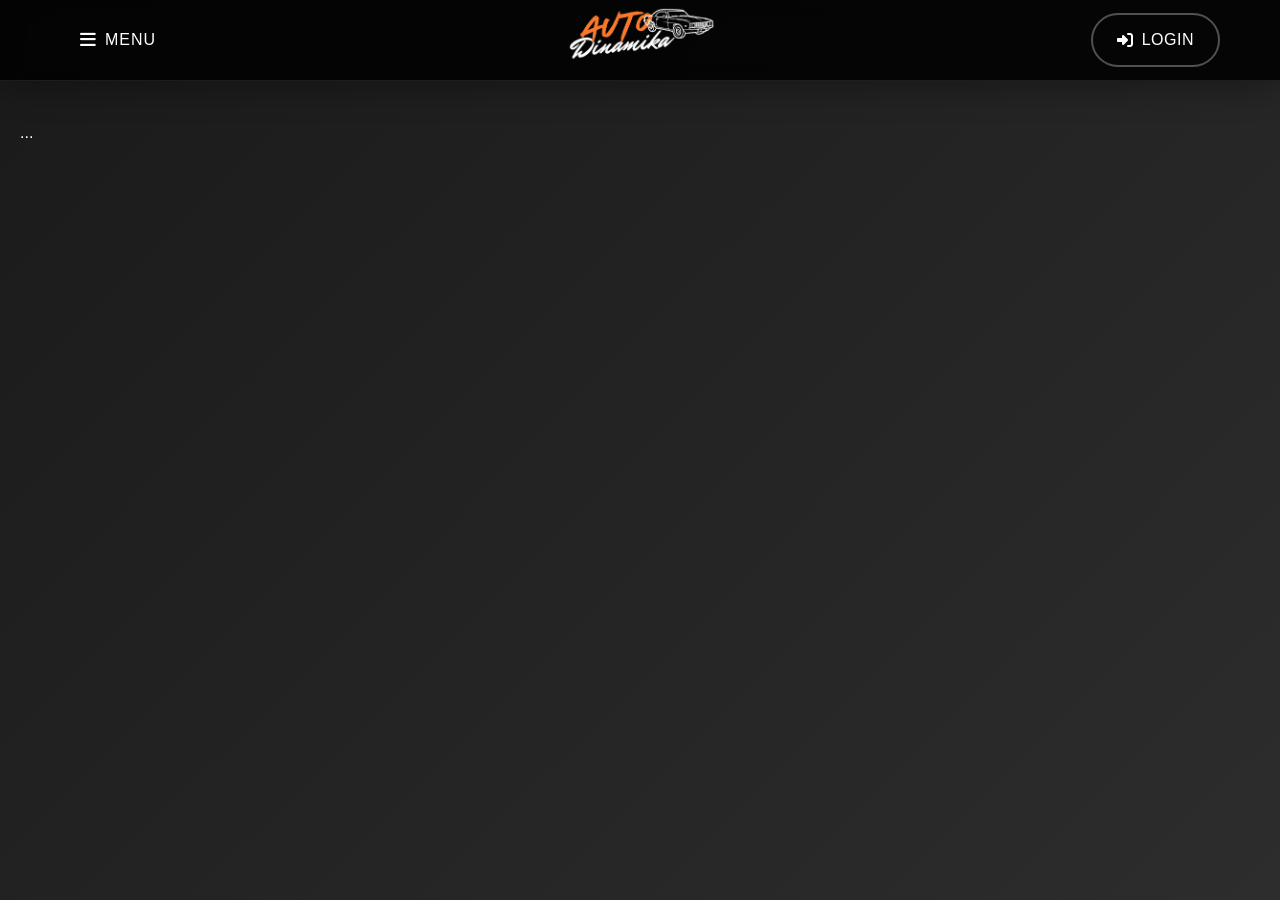
==== Frontend/index.html @ e8c2d87f "Navbar and Login component (Frontend) The NavBar component was created, which will be present in mos" ====
<!DOCTYPE html>
<html lang="en">
<head>
  <meta charset="UTF-8" />
  <meta name="viewport" content="width=device-width, initial-scale=1.0" />
  <title>AutoDinamika - Car Marketplace</title>
  <link rel="stylesheet" href="https://cdnjs.cloudflare.com/ajax/libs/font-awesome/6.4.0/css/all.min.css" />
  <link rel="stylesheet" href="styles/global.css" />
  <link rel="stylesheet" href="styles/header.css" />
</head>
<body>
    <div id="header"></div>

    <div id="home-section" class="content-section active">...</div>
    <div id="login-section" class="content-section">...</div>

    <script src="scripts/main.js"></script>
</body>
</html>
---- Frontend/styles/header.css ----
* {
    margin: 0;
    padding: 0;
    box-sizing: border-box;
}

body {
    font-family: 'Segoe UI', Tahoma, Geneva, Verdana, sans-serif;
    line-height: 1.6;
    color: #fff;
    background: linear-gradient(135deg, #1a1a1a 0%, #2d2d2d 100%);
    min-height: 100vh;
}

.navbar-header {
    background: rgba(0, 0, 0, 0.85);
    backdrop-filter: blur(10px);
    box-shadow: 0 8px 32px rgba(0, 0, 0, 0.3);
    border-bottom: 1px solid rgba(255, 255, 255, 0.1);
    position: fixed;
    top: 0;
    left: 0;
    right: 0;
    z-index: 1000;
    transition: all 0.3s ease;
}

.navbar-container {
    max-width: 1200px;
    margin: 0 auto;
    padding: 0 20px;
    display: flex;
    justify-content: space-between;
    align-items: center;
    height: 80px;
    position: relative;
}

.menu-button {
    display: flex;
    align-items: center;
    gap: 8px;
    background: none;
    border: none;
    color: #fff;
    font-size: 16px;
    font-weight: 500;
    cursor: pointer;
    padding: 12px 20px;
    border-radius: 8px;
    transition: all 0.3s ease;
    text-transform: uppercase;
    letter-spacing: 1px;
}

.menu-button:hover {
    background: rgba(255, 255, 255, 0.1);
    transform: translateY(-1px);
}

.menu-button i {
    font-size: 18px;
}

.logo {
    position: absolute;
    left: 50%;
    transform: translateX(-50%);
    display: flex;
    align-items: center;
    gap: 12px;
    transition: transform 0.3s ease;
}

.logo:hover {
    transform: translateX(-50%) scale(1.15);
}

.logo-image {
    height: auto;
    width: auto;
    display: flex;
    align-items: center;
    justify-content: center;
}

.logo-image img {
    height: 70px;
    width: auto;
    object-fit: contain;
}

.login-button {
    display: flex;
    align-items: center;
    gap: 8px;
    padding: 12px 24px;
    text-decoration: none;
    color: #fff;
    font-weight: 500;
    border: 2px solid rgba(255, 255, 255, 0.3);
    border-radius: 50px;
    transition: all 0.3s cubic-bezier(0.4, 0, 0.2, 1);
    position: relative;
    overflow: hidden;
    text-transform: uppercase;
    letter-spacing: 0.5px;
}

.login-button::before {
    content: '';
    position: absolute;
    top: 0;
    left: -100%;
    width: 100%;
    height: 100%;
    background: #fff;
    transition: left 0.3s ease;
    z-index: -1;
}

.login-button:hover::before {
    left: 0;
}

.login-button:hover {
    color: #000;
    border-color: #fff;
    transform: translateY(-2px);
    box-shadow: 0 8px 25px rgba(255, 255, 255, 0.2);
}

.login-button i {
    font-size: 16px;
}

.dropdown-menu {
    position: fixed;
    top: 80px;
    left: -300px;
    width: 280px;
    height: calc(100vh - 80px);
    background: rgba(0, 0, 0, 0.95);
    backdrop-filter: blur(15px);
    border-right: 1px solid rgba(255, 255, 255, 0.1);
    transition: left 0.3s cubic-bezier(0.4, 0, 0.2, 1);
    z-index: 999;
    overflow-y: auto;
}

.dropdown-menu.active {
    left: 0;
}

.menu-overlay {
    position: fixed;
    top: 80px;
    left: 0;
    width: 100vw;
    height: calc(100vh - 80px);
    background: rgba(0, 0, 0, 0.5);
    opacity: 0;
    visibility: hidden;
    transition: all 0.3s ease;
    z-index: 998;
}

.menu-overlay.active {
    opacity: 1;
    visibility: visible;
}

.dropdown-menu ul {
    list-style: none;
    padding: 30px 0;
}

.dropdown-menu .nav-link {
    display: flex;
    align-items: center;
    gap: 15px;
    padding: 18px 30px;
    text-decoration: none;
    color: #fff;
    font-weight: 500;
    transition: all 0.3s ease;
    border-left: 3px solid transparent;
}

.dropdown-menu .nav-link:hover {
    background: rgba(255, 255, 255, 0.1);
    border-left-color: #fff;
    transform: translateX(5px);
}

.dropdown-menu .nav-link i {
    font-size: 18px;
    width: 20px;
}

/* Tablet Responsive */
@media (max-width: 1024px) {
    .navbar-container {
        padding: 0 18px;
    }

    .logo {
        font-size: 26px;
    }

    .dropdown-menu {
        width: 300px;
    }
}

/* Mobile Large (iPhone Pro Max, etc.) */
@media (max-width: 768px) {
    .navbar-container {
        padding: 0 15px;
        height: 70px;
    }

    .logo {
        font-size: 22px;
    }

    .logo-image {
        width: 35px;
        height: 35px;
    }

    .logo-image i {
        font-size: 18px;
    }

    .menu-button {
        font-size: 13px;
        padding: 8px 12px;
        gap: 6px;
    }

    .menu-button i {
        font-size: 16px;
    }

    .login-button {
        font-size: 13px;
        padding: 8px 16px;
        gap: 6px;
    }

    .login-button i {
        font-size: 14px;
    }

    .dropdown-menu {
        top: 70px;
        height: calc(100vh - 70px);
        width: 280px;
    }

    .menu-overlay {
        top: 70px;
        height: calc(100vh - 70px);
    }

    .dropdown-menu .nav-link {
        padding: 16px 25px;
        font-size: 15px;
    }

    .dropdown-menu .nav-link i {
        font-size: 16px;
    }
}

/* Mobile Medium (iPhone 14, etc.) */
@media (max-width: 480px) {
    .navbar-container {
        padding: 0 12px;
        height: 65px;
    }

    .logo {
        font-size: 20px;
    }

    .logo-image {
        width: 32px;
        height: 32px;
    }

    .logo-image i {
        font-size: 16px;
    }

    .menu-button {
        font-size: 12px;
        padding: 6px 10px;
    }

    .menu-button span {
        display: none;
    }

    .menu-button i {
        font-size: 18px;
    }

    .login-button {
        font-size: 12px;
        padding: 6px 12px;
    }

    .login-button span {
        display: none;
    }

    .login-button i {
        font-size: 16px;
    }

    .dropdown-menu {
        top: 65px;
        height: calc(100vh - 65px);
        width: 260px;
    }

    .menu-overlay {
        top: 65px;
        height: calc(100vh - 65px);
    }
}

/* Mobile Small (iPhone SE, older phones) */
@media (max-width: 360px) {
    .navbar-container {
        padding: 0 10px;
        height: 60px;
    }

    .logo {
        font-size: 18px;
    }

    .logo-image {
        width: 28px;
        height: 28px;
    }

    .logo-image i {
        font-size: 14px;
    }

    .menu-button {
        padding: 5px 8px;
    }

    .login-button {
        padding: 5px 10px;
    }

    .dropdown-menu {
        top: 60px;
        height: calc(100vh - 60px);
        width: 240px;
    }

    .menu-overlay {
        top: 60px;
        height: calc(100vh - 60px);
    }

    .dropdown-menu .nav-link {
        padding: 14px 20px;
        font-size: 14px;
    }

    .dropdown-menu .nav-link i {
        font-size: 15px;
    }
}


@media (max-height: 500px) and (orientation: landscape) {
    .dropdown-menu {
        overflow-y: auto;
    }

    .dropdown-menu ul {
        padding: 15px 0;
    }

    .dropdown-menu .nav-link {
        padding: 12px 25px;
    }
}


@media (-webkit-min-device-pixel-ratio: 2),
(min-resolution: 192dpi) {
    .navbar-header {
        box-shadow: 0 4px 16px rgba(0, 0, 0, 0.4);
    }
}


@media (hover: none) and (pointer: coarse) {

    .menu-button:hover,
    .login-button:hover,
    .dropdown-menu .nav-link:hover {
        transform: none;
    }

    .menu-button:active {
        background: rgba(255, 255, 255, 0.15);
    }

    .login-button:active {
        background: rgba(255, 255, 255, 0.1);
    }

    .dropdown-menu .nav-link:active {
        background: rgba(255, 255, 255, 0.15);
    }
}

.content-section {
    padding: 120px 20px 60px;
    min-height: 100vh;
    display: none;
}

.content-section.active {
    display: block;
}

.content-section h2 {
    text-align: center;
    color: white;
    font-size: 2.5rem;
    margin-bottom: 2rem;
    text-shadow: 2px 2px 4px rgba(0, 0, 0, 0.3);
}

.content-section p {
    text-align: center;
    color: rgba(255, 255, 255, 0.9);
    font-size: 1.2rem;
    max-width: 600px;
    margin: 0 auto;
}

#home-section {
    display: block;
}

@media (max-width: 768px) {
    .content-section {
        padding: 100px 15px 40px;
    }

    .content-section h2 {
        font-size: 2rem;
    }

    .content-section p {
        font-size: 1.1rem;
    }
}

@media (max-width: 480px) {
    .content-section {
        padding: 90px 12px 30px;
    }

    .content-section h2 {
        font-size: 1.8rem;
        margin-bottom: 1.5rem;
    }

    .content-section p {
        font-size: 1rem;
    }
}

@media (max-width: 360px) {
    .content-section {
        padding: 80px 10px 25px;
    }

    .content-section h2 {
        font-size: 1.6rem;
        margin-bottom: 1rem;
    }

    .content-section p {
        font-size: 0.95rem;
    }
}
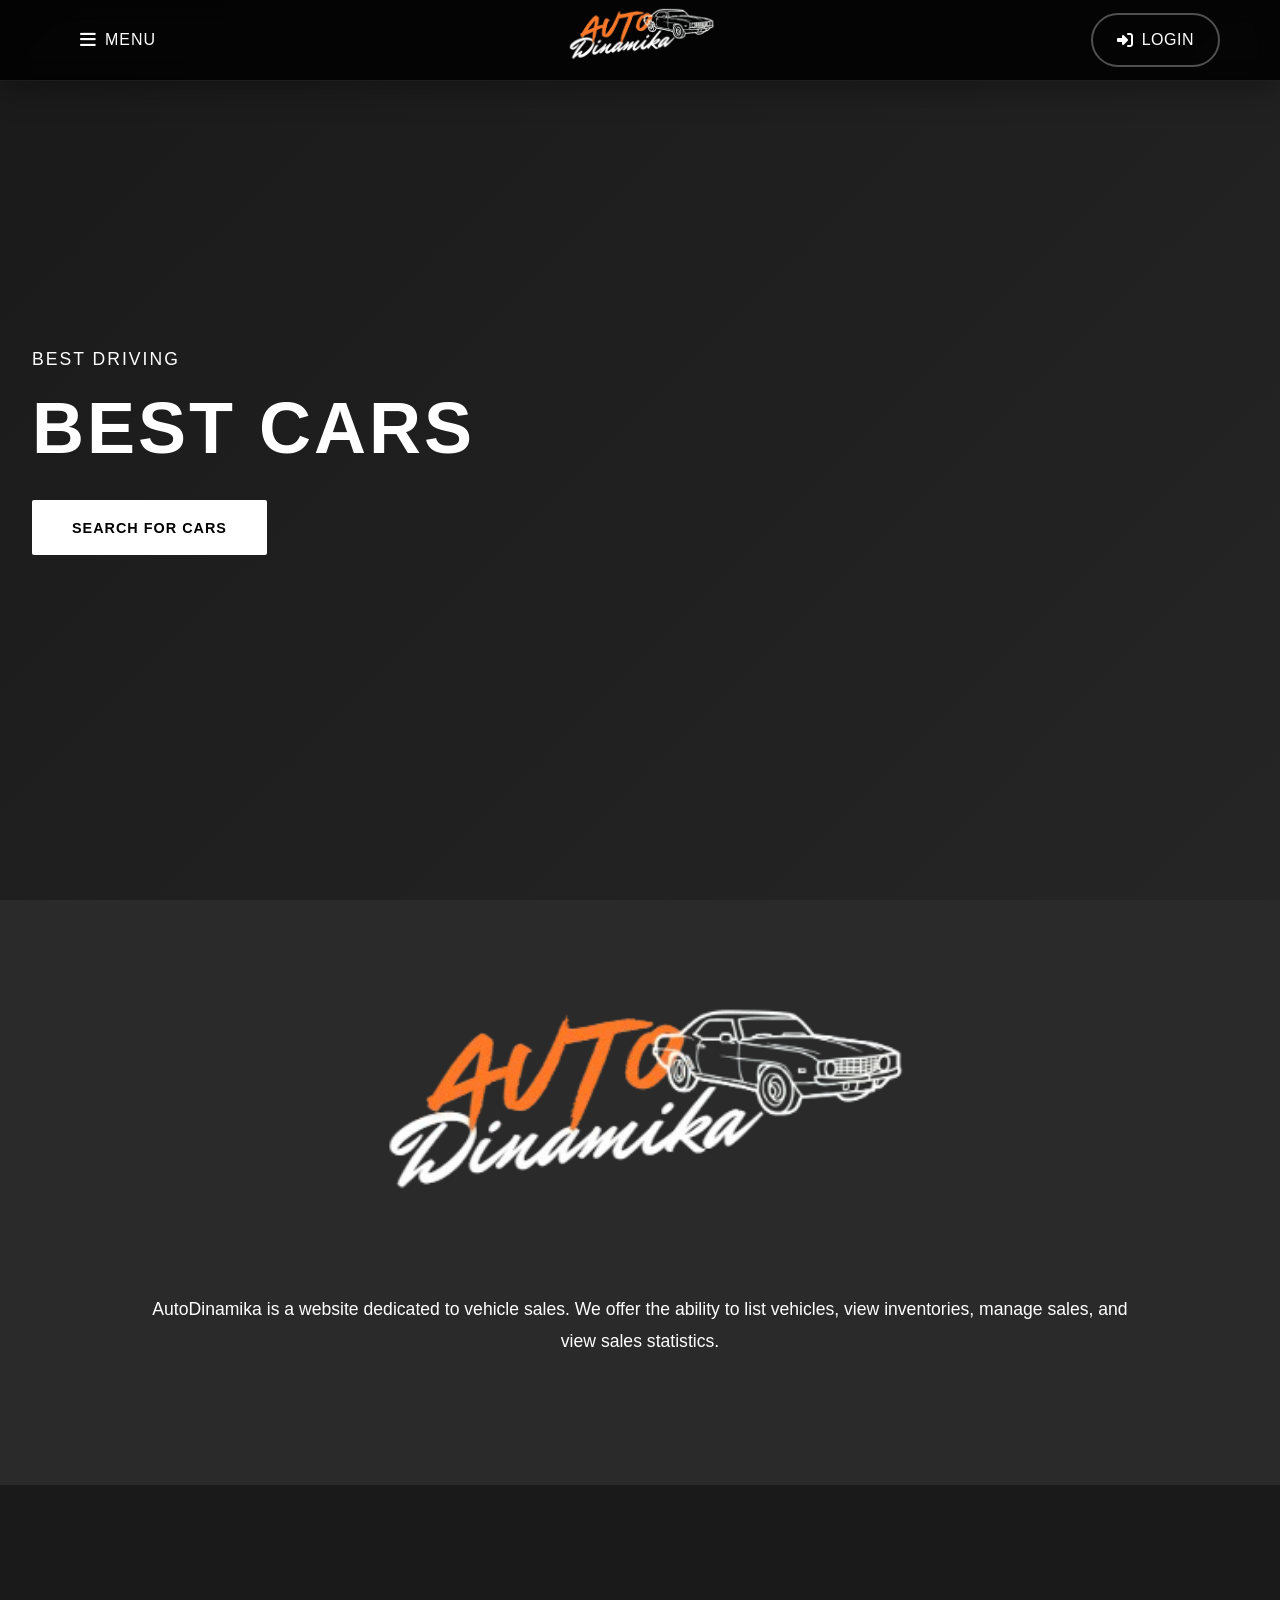
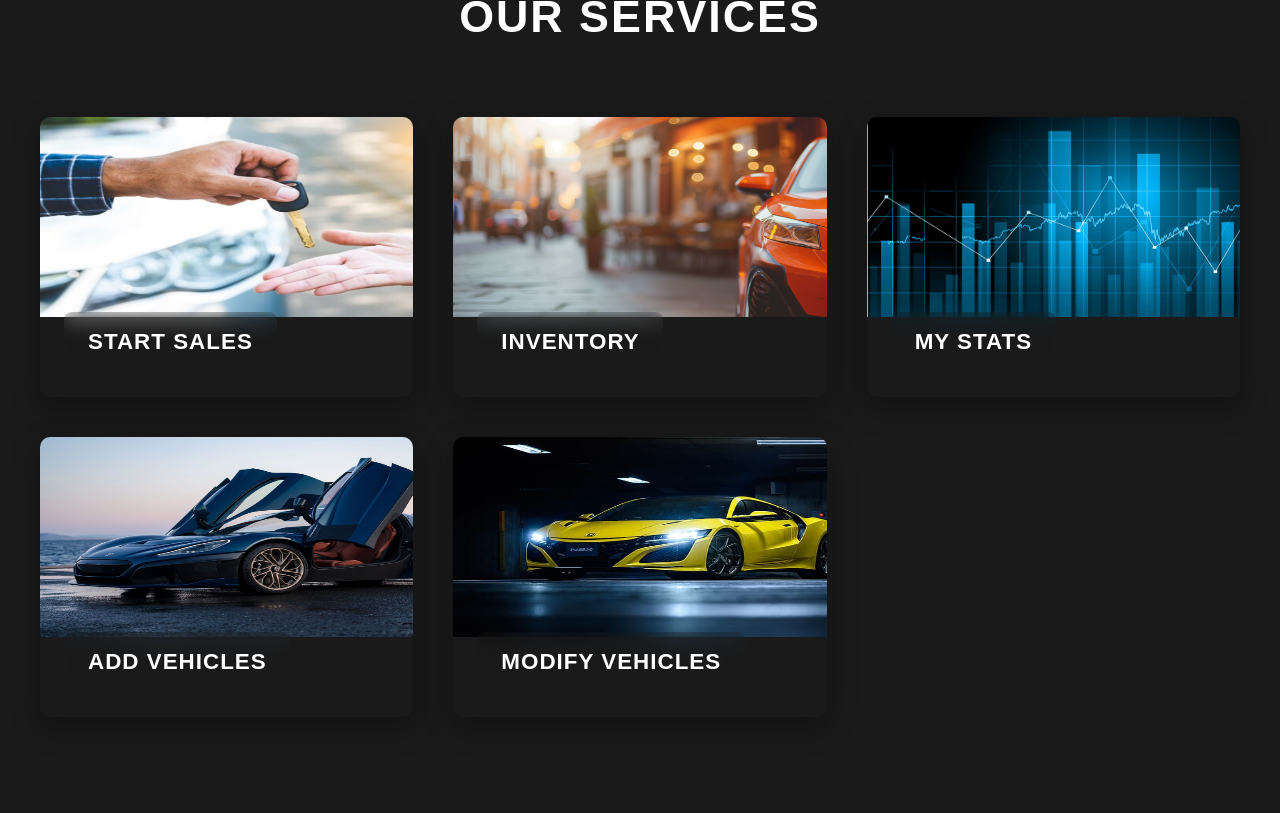
==== commit 978dcce8: "Home Section, Login Fix The Home component was created, which presents the main section of the webpa" ====
--- a/Frontend/index.html
+++ b/Frontend/index.html
@@ -7,13 +7,11 @@
   <link rel="stylesheet" href="https://cdnjs.cloudflare.com/ajax/libs/font-awesome/6.4.0/css/all.min.css" />
   <link rel="stylesheet" href="styles/global.css" />
   <link rel="stylesheet" href="styles/header.css" />
+  <link rel="stylesheet" href="styles/home.css" />
 </head>
 <body>
-    <div id="header"></div>
-
-    <div id="home-section" class="content-section active">...</div>
-    <div id="login-section" class="content-section">...</div>
-
+    <div id="header"></div> 
+    <div id="home"></div>
     <script src="scripts/main.js"></script>
 </body>
 </html>
--- a/Frontend/styles/global.css
+++ b/Frontend/styles/global.css
@@ -0,0 +1,4 @@
+*{
+    scrollbar-width: thin;
+    scrollbar-color: #ec7200 #000000;
+}
--- a/Frontend/styles/home.css
+++ b/Frontend/styles/home.css
@@ -0,0 +1,229 @@
+* {
+    margin: 0;
+    padding: 0;
+    box-sizing: border-box;
+}
+
+body {
+    font-family: 'Arial', sans-serif;
+    line-height: 1.6;
+    color: #333;
+    overflow-x: hidden;
+}
+
+.firstVideo {
+    height: 100vh;
+    position: relative;
+    display: flex;
+    align-items: center;
+    justify-content: flex-start;
+    padding: 0 2rem;
+}
+
+.firstVideo-background {
+    position: absolute;
+    top: 0;
+    left: 0;
+    width: 100%;
+    height: 100%;
+    opacity: 0.9;
+}
+
+.firstVideo-background .bg-video {
+    display: none;
+    position: absolute;
+    content: '';
+    top: 0;
+    left: 0;
+    width: 100%;
+    height: 100%;
+    object-fit: cover;
+    object-position: center;
+}
+
+.firstVideo-background .bg-video.active {
+    display: block;
+}
+
+.firstVideo-content {
+    position: relative;
+    z-index: 2;
+    color: white;
+    max-width: 600px;
+}
+
+.firstVideo-subtitle {
+    font-size: 1.1rem;
+    margin-bottom: 1rem;
+    color: #fff;
+    font-weight: 300;
+    letter-spacing: 2px;
+    text-transform: uppercase;
+}
+
+.firstVideo-title {
+    font-size: 4.5rem;
+    font-weight: 900;
+    margin-bottom: 2rem;
+    text-transform: uppercase;
+    letter-spacing: 3px;
+    line-height: 1.1;
+}
+
+.firstVideo-btn {
+    background: white;
+    color: #000;
+    padding: 1.2rem 2.5rem;
+    border: none;
+    cursor: pointer;
+    font-size: 0.9rem;
+    font-weight: bold;
+    text-transform: uppercase;
+    letter-spacing: 1px;
+    transition: all 0.3s ease;
+    display: inline-flex;
+    align-items: center;
+    gap: 0.8rem;
+    border-radius: 2px;
+}
+
+.firstVideo-btn:hover {
+    background: #ff6b35;
+    color: white;
+    box-shadow: 0 10px 30px rgba(255, 107, 53, 0.4);
+}
+
+
+.about {
+    background: #2a2a2a;
+    padding: 6rem 2rem;
+    text-align: center;
+}
+
+.about-logo img {
+    margin-bottom: 3rem;
+    height: 250px;
+    width: auto;
+    object-fit: contain;
+}
+
+.about-description {
+    max-width: 1000px;
+    margin: 0 auto;
+    color: white;
+    font-size: 1.1rem;
+    line-height: 1.8;
+    margin-bottom: 2rem;
+    font-weight: 300;
+}
+
+.about-stats {
+    max-width: 1000px;
+    margin: 2rem auto 0;
+    color: white;
+    font-size: 1.1rem;
+    line-height: 1.8;
+    font-weight: 300;
+}
+
+.Services-preview {
+    background: #1a1a1a;
+    padding: 6rem 2rem;
+}
+
+.section-title {
+    text-align: center;
+    color: white;
+    font-size: 2.8rem;
+    margin-bottom: 4rem;
+    text-transform: uppercase;
+    font-weight: bold;
+    letter-spacing: 2px;
+}
+
+.Services-grid {
+    display: grid;
+    grid-template-columns: repeat(auto-fit, minmax(350px, 1fr));
+    gap: 2.5rem;
+    max-width: 1200px;
+    margin: 0 auto;
+}
+
+.Services-card {
+    position: relative;
+    height: 280px;
+    border-radius: 10px;
+    overflow: hidden;
+    cursor: pointer;
+    transition: all 0.4s ease;
+    box-shadow: 0 10px 30px rgba(0, 0, 0, 0.3);
+}
+
+.Services-card:hover {
+    transform: translateY(-15px);
+    box-shadow: 0 25px 50px rgba(255, 107, 53, 0.3);
+}
+
+.Services-image img {
+    width: 500px;
+    height: 200px;
+    transition: transform 0.4s ease;
+}
+
+.Services-card:hover .Services-image {
+    transform: scale(1.1);
+}
+
+.Services-name {
+    position: absolute;
+    bottom: 1.5rem;
+    left: 1.5rem;
+    color: white;
+    font-size: 1.4rem;
+    font-weight: bold;
+    text-transform: uppercase;
+    padding: 0.8rem 1.5rem;
+    border-radius: 8px;
+    backdrop-filter: blur(10px);
+    letter-spacing: 1px;
+}
+
+
+/* Responsive Design */
+@media (max-width: 768px) {
+    .firstVideo {
+        padding: 0 1rem;
+    }
+
+    .firstVideo-title {
+        font-size: 2.8rem;
+    }
+
+    .firstVideo-subtitle {
+        font-size: 1rem;
+    }
+
+    .Services-grid {
+        grid-template-columns: 1fr;
+        gap: 1.5rem;
+    }
+
+    .about-logo {
+        font-size: 2.5rem;
+    }
+
+    .section-title {
+        font-size: 2.2rem;
+    }
+}
+
+@media (max-width: 480px) {
+    .firstVideo-title {
+        font-size: 2.2rem;
+    }
+
+    .firstVideo-btn {
+        padding: 1rem 2rem;
+        font-size: 0.8rem;
+    }
+}
